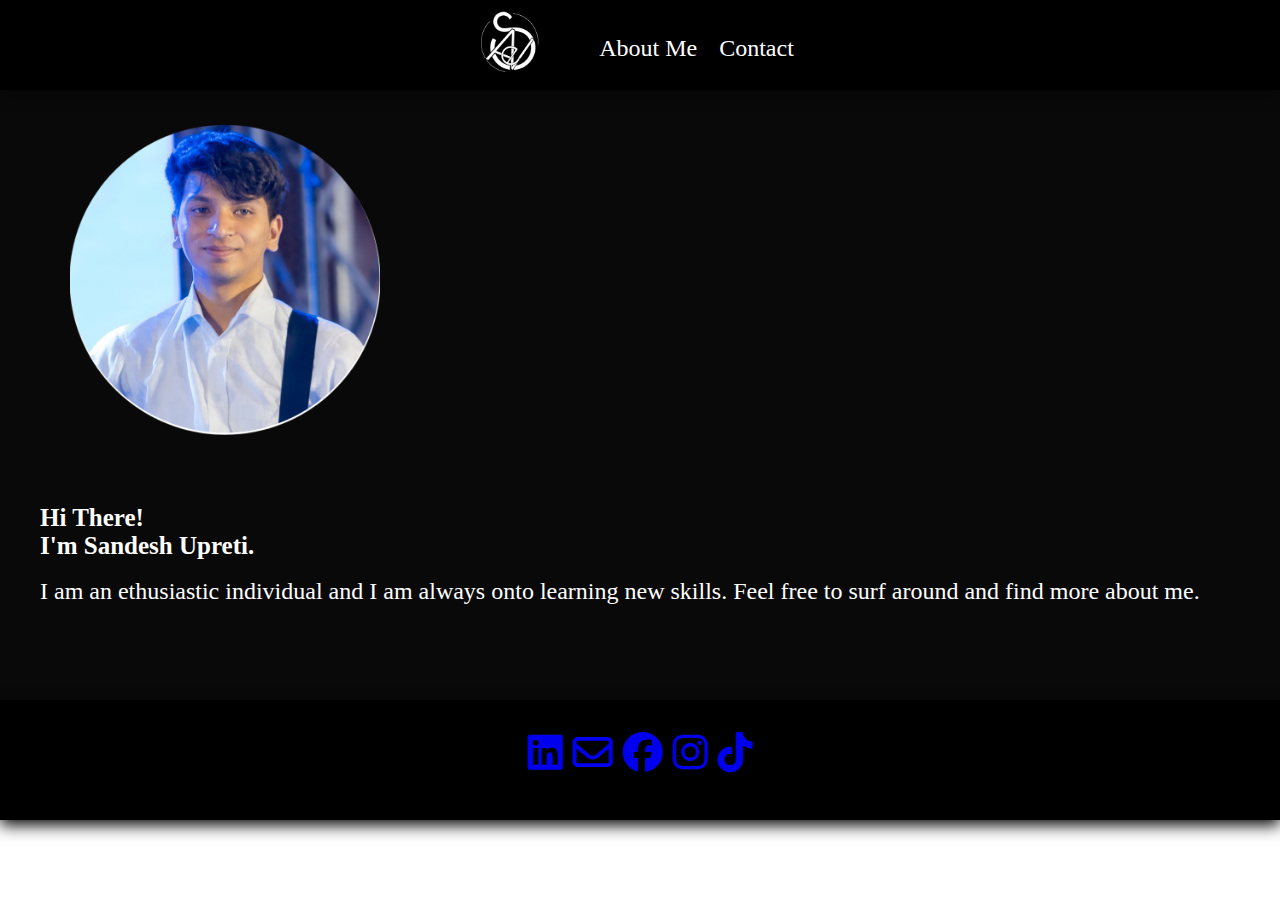
==== home.html @ 226a1692 "Changed" ====
<!DOCTYPE html>
<html lang="en">
<head>
    <meta charset="UTF-8">
    <meta name="viewport" content="width=device-width, initial-scale=1.0">
    <title>Index</title>
    <link rel="stylesheet" href="https://cdnjs.cloudflare.com/ajax/libs/font-awesome/6.7.2/css/all.min.css" integrity="sha512-Evv84Mr4kqVGRNSgIGL/F/aIDqQb7xQ2vcrdIwxfjThSH8CSR7PBEakCr51Ck+w+/U6swU2Im1vVX0SVk9ABhg==" crossorigin="anonymous" referrerpolicy="no-referrer" />
    <link rel="stylesheet" href="home.css">
</head>
<body>
    <!-- Navigation Bar and Header Section -->
    <header>
        <div class="navBar">
            <div class="logo">
                <a href="home.html"><img src="photos/logo1.png" alt="Logo"></a>
            </div>
            <div class="navButtons">
            <ul>
                <li><a href="aboutMe.html">About Me</a></li>
                <li><a href="#socialLinks">Contact</a></li>
            </ul>
            </div>
        </div>
    </header>

    <div class="bodyContent">
        
        <div class="myPhotos">
            <img src="photos/mePhoto1.png" alt="Sandesh Upreti" class="image1">
            <img src="photos/mePhoto2.png" alt="Sandesh Upreti" class="image2">
            <img src="photos/mePhoto3.png" alt="Sandesh Upreti" class="image3">
        </div>

        <div class="rotatingBG">
            <img src="photos/bg1.png" alt="rotating background">
            
        </div>

        <div class="intro">
            <h1>Hi There! <br>
                I'm Sandesh Upreti.</h1><br>
            <p>I am an ethusiastic individual and I am always onto learning new skills.
                Feel free to surf around and find more about me.</p> 
    
            </div>


    </div>

    <footer>
        
        <div id="socialLinks">
            <ul>
                <li><a href="https://www.linkedin.com/in/sandesh-upreti-b44660329/" target="_blank"><i class="fa-brands fa-linkedin"></i></a></li>
                <li><a href="mailto:sandeshupreti75@gmail.com"><i class="fa-regular fa-envelope"></i></a></li>
                <li><a href="https://www.facebook.com/sandesh.upreti.334" target="_blank"><i class="fa-brands fa-facebook"></i></a></li>
                <li><a href="https://www.instagram.com/_ssandeshh/" target="_blank"><i class="fa-brands fa-instagram"></i></a></li>
                <li><a href="https://www.tiktok.com/@hamfu0?_r=1&_d=eficl2k3c6edd3&sec_uid=MS4wLjABAAAAy8JfTJcCWC_tOSearpYuYmZGcpb64Pkb1-asUYMiz1BMIgxC5Lz5wkEoZlmaTOQw&share_author_id=6980365012621067290&sharer_language=en&source=h5_m&u_code=djc1lij7ff9m1i&timestamp=1737300897&user_id=6980365012621067290&sec_user_id=MS4wLjABAAAAy8JfTJcCWC_tOSearpYuYmZGcpb64Pkb1-asUYMiz1BMIgxC5Lz5wkEoZlmaTOQw&utm_source=copy&utm_campaign=client_share&utm_medium=android&share_iid=7460816607028905736&share_link_id=784caf00-1b9f-4311-9b1c-0bf63b5fdd24&share_app_id=1233&ugbiz_name=ACCOUNT&ug_btm=b8727%2Cb7360&social_share_type=5&enable_checksum=1" target="_blank"><i class="fa-brands fa-tiktok"></i></a></li>
            </ul>
        </div>
        
    </footer>
</body>
</html>
---- home.css ----
*{
    margin: 0;
    padding: 0;
}
.navBar{
    padding: 10px;
    display: flex;
    height: 70px;
    width:auto;
    justify-content: center;
    background-color: black;
    box-shadow: rgba(0, 0, 0, 0.35) 0px 5px 15px;
    position: sticky;
}
.logo{
    height: 65px;
    width: 65px;
}
.logo img{
    height: 70px;
    width: 70px;
}

.navButtons{
    padding: 2px;
    color: black;
    padding-top: 25px;
    padding-left: 50px;
}

.navButtons li{
    padding: 9px;
    font-size: x-large;
    display: inline;
    list-style-type: none;
    color: white;
}

.navBar .logo:hover{
    border-radius: 50%;
    box-shadow: rgba(211, 68, 7, 0.921) 0px 10px 36px 0px, rgba(224,77,16, 0.06) 0px 0px 0px 1px;
}

.navButtons li a:hover{
    border-radius: 15%;
    background-color: rgba(211, 68, 7);
    box-shadow: rgba(211, 68, 7, 0.921) 0px 10px 36px 0px, rgba(224,77,16, 0.06) 0px 0px 0px 1px;
}
.navButtons a{
    color: white;
    text-decoration: none;
}

/* Body Stuff */
.bodyContent{
    height:750px ;
    width: auto;
    background-color: rgb(9, 9, 9);
    display: flex;
    justify-content: center;
    padding-top: 10px;
    
}

.bodyContent .rotatingBG{
    top: 50px;
    left: 50px;
    height: 600px;
    width: 900px;
    border-radius: 50%;
    /* background-color: rgb(218, 62, 19); */
    position: relative;
    opacity: 80%;
}


.bodyContent .rotatingBG img{
    opacity: 90%;
    height: 600px;
    width: 600px;
    animation: rotate 10000s;
}
@keyframes rotate{
    0%{
    transform:rotate(0deg);}
    100%{
        transform: rotate(360000deg);
    }
}

.bodyContent .myPhotos{
    height: 700px;
    width: 700px;
    position: relative;
    
}

.bodyContent .myPhotos img{
    position: absolute;
}


.bodyContent .image1{
    position: absolute;
    height: 450px;
    width: 450px;
    top: 100px;
    left: 55px;
    z-index: 1;
}
.bodyContent .image1:hover{
    border-radius: 50%;
    height: 455px;
    width: 455px;
    z-index: 100;
    box-shadow: rgba(211, 68, 7, 0.921) 0px 10px 36px 0px, rgba(224,77,16, 0.06) 0px 0px 0px 1px;
}

.bodyContent .image2:hover{
    border-radius: 50%;
    box-shadow: rgba(211, 68, 7, 0.921) 0px 10px 36px 0px, rgba(224,77,16, 0.06) 0px 0px 0px 1px;
    height: 330px;
    width: 330px;
    z-index: 100;
}

.bodyContent .image3:hover{
    border-radius: 50%;
    box-shadow: rgba(211, 68, 7, 0.921) 0px 10px 36px 0px, rgba(224,77,16, 0.06) 0px 0px 0px 1px;
    height: 330px;
    width: 330px;
    z-index: 100;
}

.bodyContent .image2{
    position: absolute;
    left: 120px;
    top: 40px;
    height: 320px;
    width: 320px;
    z-index: 3;
}
.bodyContent .image3{
    position: absolute;
    left: 160px;
    top: 320px;
    height: 320px;
    width: 320px;
    z-index: 2;
}
.bodyContent .intro{
    z-index: 1;
    margin-top: 100px;
    margin-right: 80px;
    width: 600px;
    height: 300px;
    padding: 20px;
    border-radius: 5%;
    text-wrap: wrap;
    justify-content: center;
}

.bodyContent .intro h1{
    font-size: 40px;
    color: white;
}
.bodyContent .intro p{
    color: white;
    font-size: xx-large;
}
.bodyContent .intro:hover{
    box-shadow: rgba(211, 68, 7, 0.921) 0px 10px 36px 0px, rgba(224,77,16, 0.06) 0px 0px 0px 1px;
}


/* Footer */
footer{
    box-shadow: 0px 5px 15px black;
    color: white;
    background-color: black;
    height: 120px;
    
}

#socialLinks, li{
    display: inline;
    list-style: none;
}

#socialLinks i:hover{
    border-radius: 50%;
    box-shadow: rgba(211, 68, 7, 0.921) 0px 10px 36px 0px, rgba(224,77,16, 0.06) 0px 0px 0px 1px;
}
footer #socialLinks{
    display: flex;
    justify-content: center;
    text-decoration: none;
    padding: 30px;
    font-size: 40px;
}

/* Responsive Stuff */
@media screen and (min-width: 450px) {
    .bodyContent{
        height:600px;
        width: 100vw;
        background-color: rgb(9, 9, 9);
        display: flex;
        flex-direction: column;
        /* justify-content: center; */
        padding-top: 10px;
    }
    .bodyContent .myPhotos{
        height: 700px;
        width: 100vw;
        display: flex;
        justify-content: center;
    }

    .image2{
        display: none;
    }
    .image3{
        display: none;
    }
   
    .rotatingBG{
        display: none;
    }

    .bodyContent .image1{
        height: 310px;
        width: 310px;
        top: 25px;
        left: 70px;
        display: block;
        margin-left: auto;
        margin-right: auto;
    }
    .bodyContent .image1:hover{
        border-radius: 50%;
        height: 310px;
        width: 310px;
        box-shadow: rgba(211, 68, 7, 0.921) 0px 10px 36px 0px, rgba(224,77,16, 0.06) 0px 0px 0px 1px;
    }

    .bodyContent .intro{
        margin: 10px;
        width: auto;
        height: 300px;
        padding: 30px;
        border-radius: 5%;
        text-wrap: wrap;
    }
    
    .bodyContent .intro h1{
        font-size: 25px;
        color: white;
    }
    .bodyContent .intro p{
        color: white;
        font-size: x-large;
    }
}
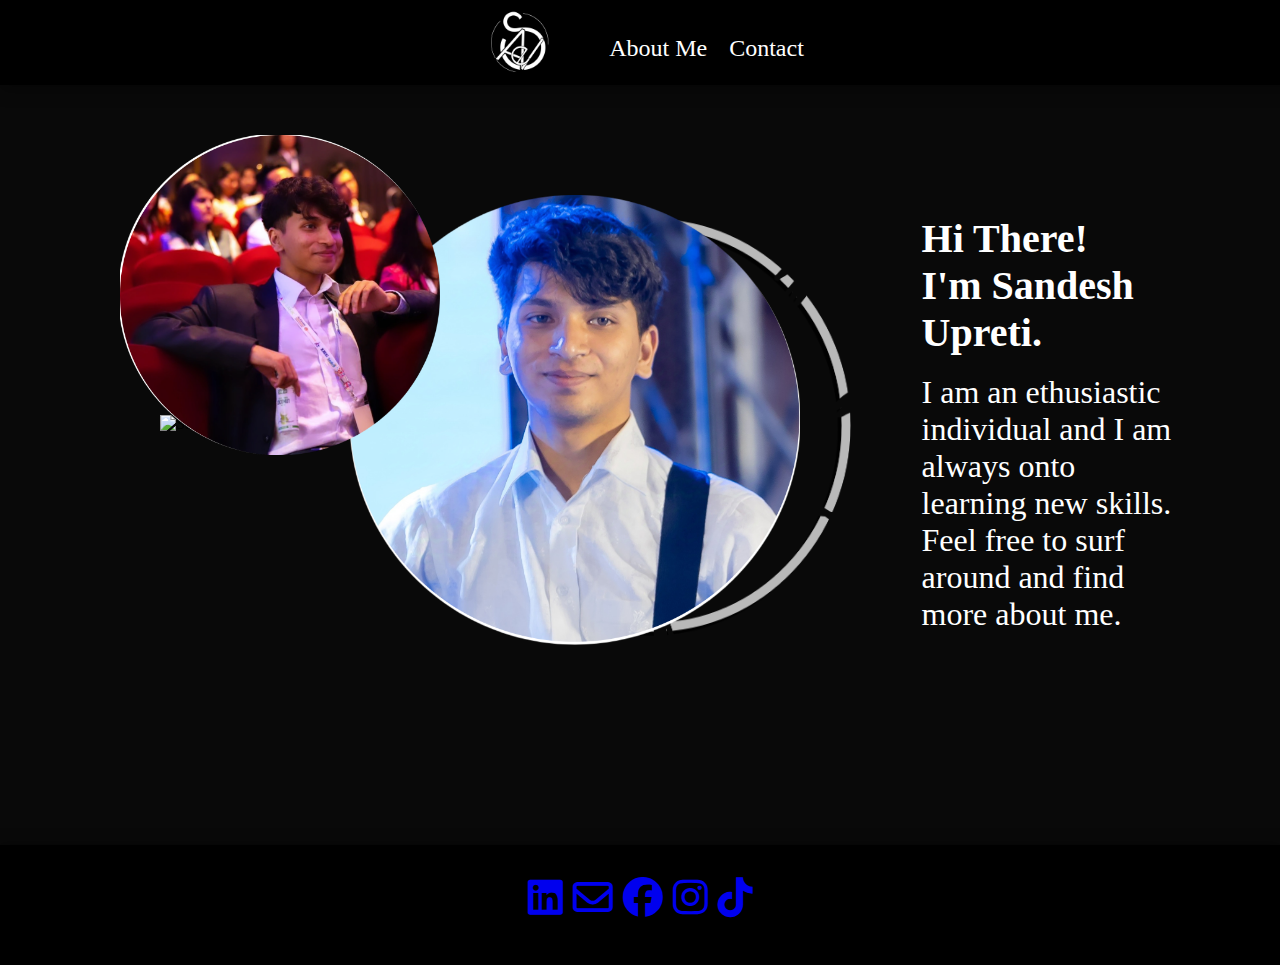
==== commit da3ae9cb: "committed" ====
--- a/home.html
+++ b/home.html
@@ -4,6 +4,7 @@
     <meta charset="UTF-8">
     <meta name="viewport" content="width=device-width, initial-scale=1.0">
     <title>Index</title>
+    <link rel="icon" type="image/x-icon" href="/photos/logo1.png">
     <link rel="stylesheet" href="https://cdnjs.cloudflare.com/ajax/libs/font-awesome/6.7.2/css/all.min.css" integrity="sha512-Evv84Mr4kqVGRNSgIGL/F/aIDqQb7xQ2vcrdIwxfjThSH8CSR7PBEakCr51Ck+w+/U6swU2Im1vVX0SVk9ABhg==" crossorigin="anonymous" referrerpolicy="no-referrer" />
     <link rel="stylesheet" href="home.css">
 </head>
--- a/home.css
+++ b/home.css
@@ -5,8 +5,7 @@
 .navBar{
     padding: 10px;
     display: flex;
-    height: 70px;
-    width:auto;
+    width: 100%;
     justify-content: center;
     background-color: black;
     box-shadow: rgba(0, 0, 0, 0.35) 0px 5px 15px;
@@ -58,8 +57,7 @@
     background-color: rgb(9, 9, 9);
     display: flex;
     justify-content: center;
-    padding-top: 10px;
-    
+    padding-top: 10px;   
 }
 
 .bodyContent .rotatingBG{
@@ -105,7 +103,7 @@
     height: 450px;
     width: 450px;
     top: 100px;
-    left: 55px;
+    left: 350px;
     z-index: 1;
 }
 .bodyContent .image1:hover{
@@ -199,67 +197,221 @@
     font-size: 40px;
 }
 
-/* Responsive Stuff */
-@media screen and (min-width: 450px) {
+/* Responsive */
+@media screen and (max-width: 369px) {
     .bodyContent{
-        height:600px;
-        width: 100vw;
+        height:100%;
+        width: auto;
         background-color: rgb(9, 9, 9);
+        padding-top: 10px;   
         display: flex;
         flex-direction: column;
-        /* justify-content: center; */
-        padding-top: 10px;
-    }
-    .bodyContent .myPhotos{
-        height: 700px;
-        width: 100vw;
-        display: flex;
-        justify-content: center;
-    }
-
-    .image2{
-        display: none;
-    }
-    .image3{
-        display: none;
-    }
-   
-    .rotatingBG{
-        display: none;
-    }
-
-    .bodyContent .image1{
-        height: 310px;
-        width: 310px;
-        top: 25px;
-        left: 70px;
-        display: block;
-        margin-left: auto;
-        margin-right: auto;
-    }
-    .bodyContent .image1:hover{
-        border-radius: 50%;
-        height: 310px;
-        width: 310px;
-        box-shadow: rgba(211, 68, 7, 0.921) 0px 10px 36px 0px, rgba(224,77,16, 0.06) 0px 0px 0px 1px;
-    }
-
-    .bodyContent .intro{
-        margin: 10px;
-        width: auto;
-        height: 300px;
-        padding: 30px;
-        border-radius: 5%;
-        text-wrap: wrap;
-    }
-    
+    }
     .bodyContent .intro h1{
-        font-size: 25px;
+        font-size: 30px;
         color: white;
     }
     .bodyContent .intro p{
         color: white;
         font-size: x-large;
     }
-}
-
+    .bodyContent .image1{
+        height: 250px;
+        width: 250px;
+        position: absolute;
+        top: 2vh; 
+        left: 5vh;
+        z-index: 1;
+        align-items: center;
+    }
+
+    .bodyContent .image1:hover{
+        border-radius: 50%;
+        height: 255px;
+        width: 255px;
+        z-index: 100;
+        box-shadow: rgba(211, 68, 7, 0.921) 0px 10px 36px 0px, rgba(224,77,16, 0.06) 0px 0px 0px 1px;
+    }
+
+    .bodyContent .myPhotos{
+        height: 310px;
+        width: auto;     
+        position: relative;
+    }
+    .bodyContent .rotatingBG{
+        display: none;
+    }
+
+    .bodyContent .image2{
+        display: none;
+    }
+
+    .bodyContent .image3{
+        display: none;
+    }
+
+    .bodyContent .intro{
+        width: auto;
+        margin: 0;
+        padding: 10px;
+    }
+    
+}
+@media screen and (min-width:370px) and (max-width: 515px) {
+    .bodyContent{
+        height:100%;
+        width: auto;
+        background-color: rgb(9, 9, 9);
+        padding-top: 10px;   
+        display: flex;
+        flex-direction: column;
+    }
+
+    .bodyContent .intro h1{
+        font-size: 30px;
+        color: white;
+    }
+    .bodyContent .intro p{
+        color: white;
+        font-size: x-large;
+    }
+
+    .bodyContent .rotatingBG{
+        display: none;
+    }
+
+    .bodyContent .image2{
+        display: none;
+    }
+
+    .bodyContent .image3{
+        display: none;
+    }
+
+    .bodyContent .image1{
+        height: 250px;
+        width: 250px;
+        position: absolute;
+        top: 2vh; 
+        left: 10vh;
+        z-index: 1;
+    }
+
+    .bodyContent .myPhotos{
+        height: 310px;
+        width: auto;     
+        position: relative;
+    }
+    
+    .bodyContent .myPhotos img{
+        position: absolute;
+    }
+
+    .bodyContent .intro{
+        width: auto;
+        margin: 0;
+        padding: 10px;
+    }
+
+    .bodyContent .image1:hover{
+        border-radius: 50%;
+        height: 255px;
+        width: 255px;
+        z-index: 100;
+        box-shadow: rgba(211, 68, 7, 0.921) 0px 10px 36px 0px, rgba(224,77,16, 0.06) 0px 0px 0px 1px;
+    }
+    
+    
+}
+
+@media screen and (min-width: 516px) and (max-width: 768px) {
+    .bodyContent{
+        height:100%;
+        width: auto;
+        background-color: rgb(9, 9, 9);
+        padding-top: 10px;   
+        display: flex;
+        flex-direction: column;
+        position: relative;
+    }
+
+    .bodyContent .rotatingBG{
+        position: absolute;
+        height: 400px;
+        width: 400px;
+    }
+
+    .bodyContent .rotatingBG img{
+        opacity: 90%;
+        height: 400px;
+        width: 400px;
+        animation: rotate 10000s;
+    }
+
+    .bodyContent .image2{
+        display: none;
+    }
+    .bodyContent .image3{
+        display: none;
+    }
+
+    .bodyContent .image1{
+        height: 250px;
+        width: 250px;
+        position: absolute;
+        top: 35px; 
+        left: 33%;
+        z-index: 1;
+    }
+
+    .bodyContent .image1:hover{
+        border-radius: 50%;
+        height: 255px;
+        width: 255px;
+        z-index: 100;
+        box-shadow: rgba(211, 68, 7, 0.921) 0px 10px 36px 0px, rgba(224,77,16, 0.06) 0px 0px 0px 1px;
+    }
+
+    .bodyContent .myPhotos{
+        height: 310px;
+        width: auto;     
+        position: relative;
+    }
+    
+    .bodyContent .myPhotos img{
+        position: absolute;
+    }
+
+    .bodyContent .intro{
+        width: auto;
+        margin: 0;
+        padding: 10px;
+    }
+    
+}
+
+@media screen and (min-width: 769px) and (max-width: 1024px) {
+    .bodyContent{
+        height:100%;
+        width: auto;
+        background-color: rgb(9, 9, 9);
+        padding-top: 10px;   
+        display: flex;
+        flex-direction: column;
+        position: relative;
+    }
+    .bodyContent .rotatingBG{
+        display: none;
+    }
+    .bodyContent .myPhotos{
+        /* height: 310px; */
+        width: auto;     
+        position: relative;
+    }
+    .bodyContent .intro{
+        margin: 0;
+        padding: 0;
+        width: 100%;
+        text-align: center;
+    }
+}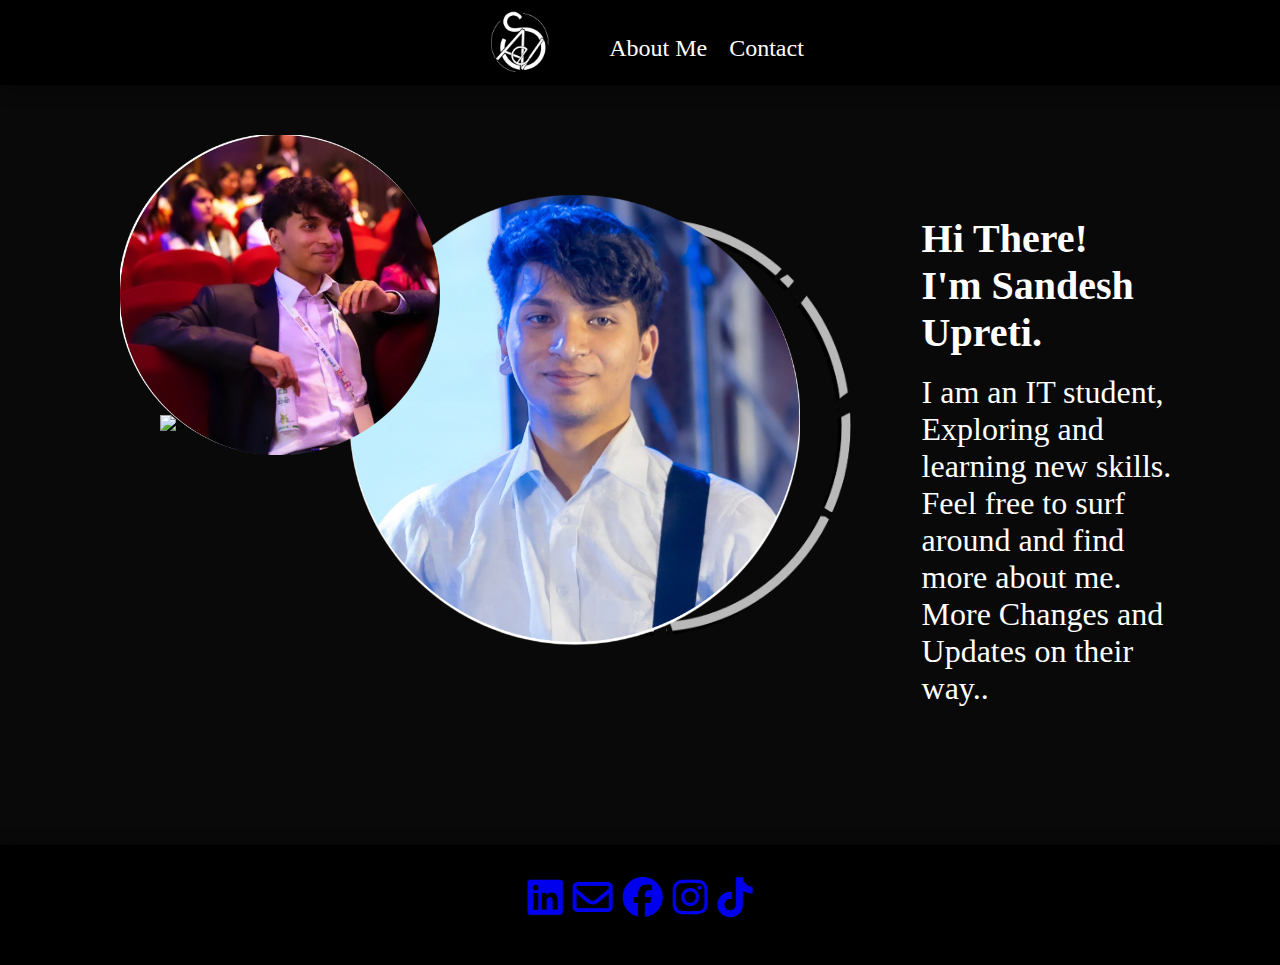
==== commit 9714da69: "Update home.html" ====
--- a/home.html
+++ b/home.html
@@ -40,8 +40,9 @@
         <div class="intro">
             <h1>Hi There! <br>
                 I'm Sandesh Upreti.</h1><br>
-            <p>I am an ethusiastic individual and I am always onto learning new skills.
-                Feel free to surf around and find more about me.</p> 
+            <p>I am an IT student, Exploring and learning new skills.
+                Feel free to surf around and find more about me.
+                More Changes and Updates on their way..</p> 
     
             </div>
 
@@ -62,4 +63,4 @@
         
     </footer>
 </body>
-</html>+</html>
